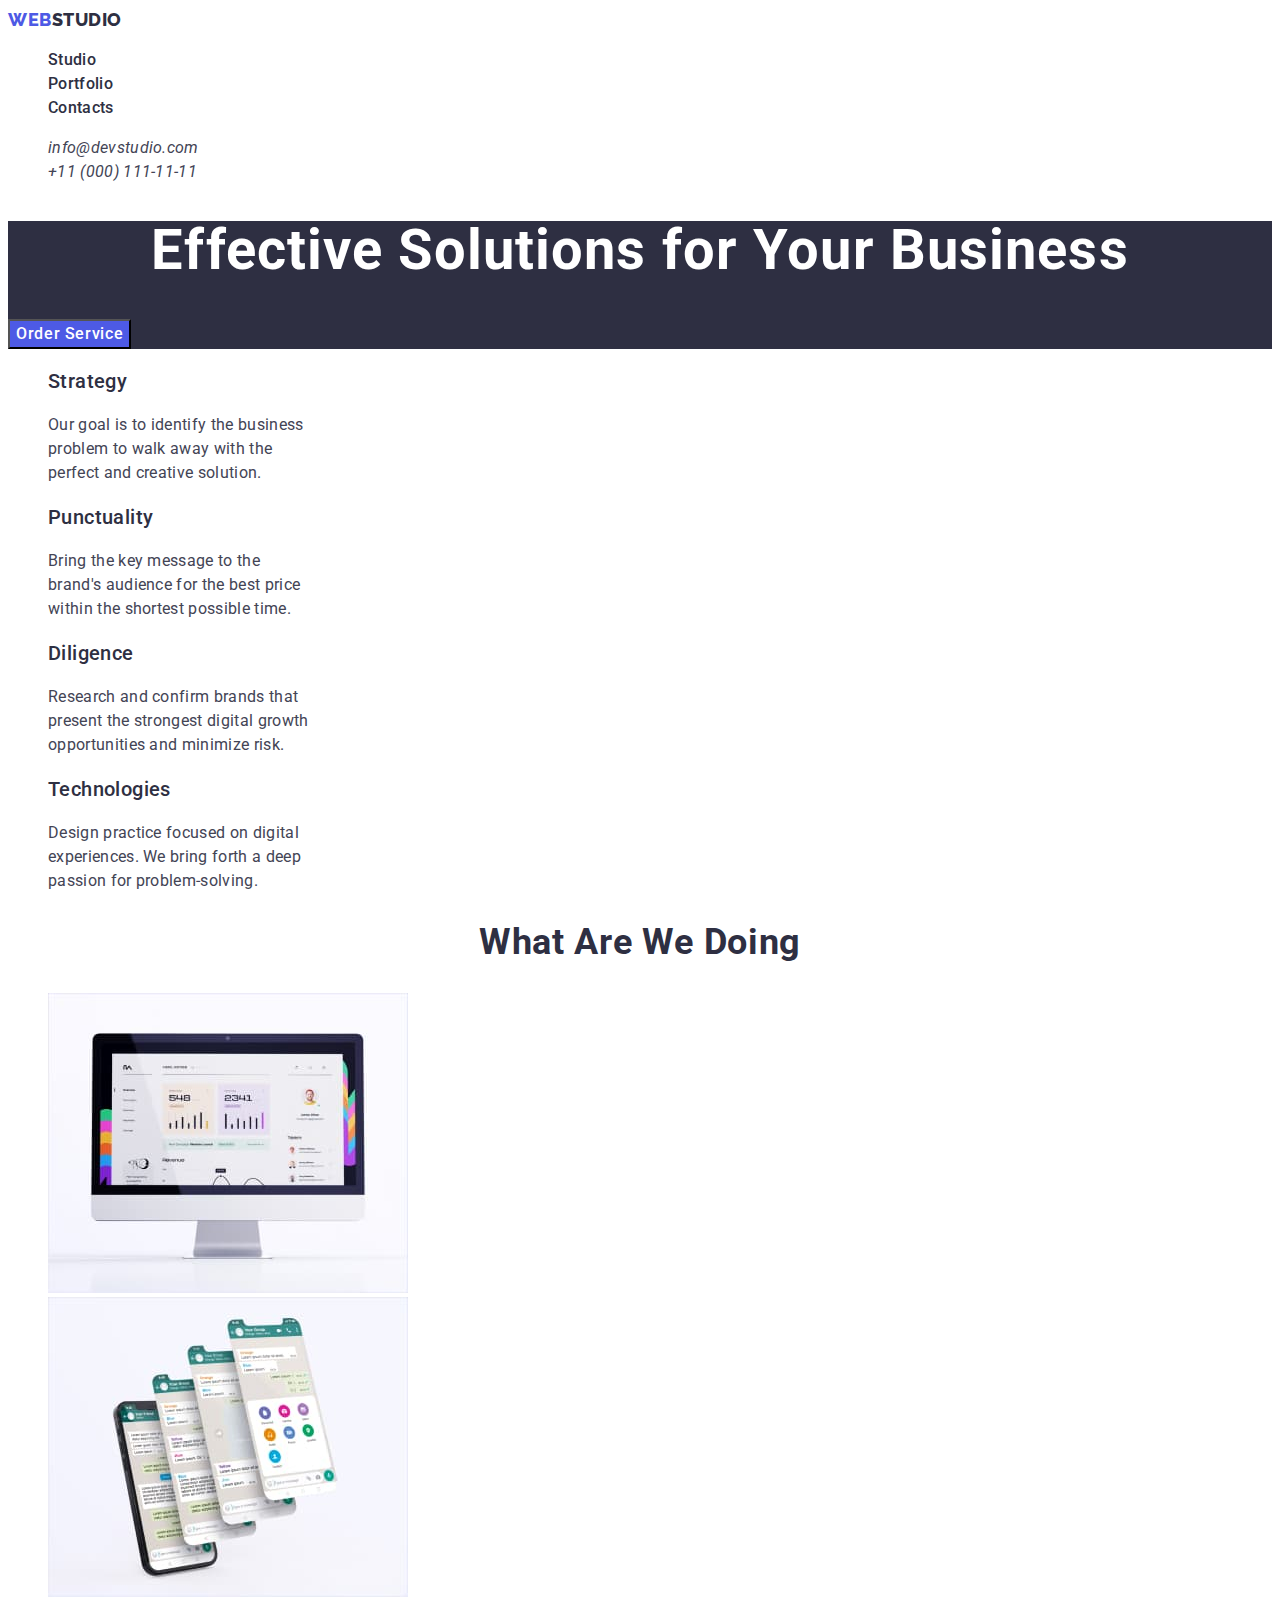
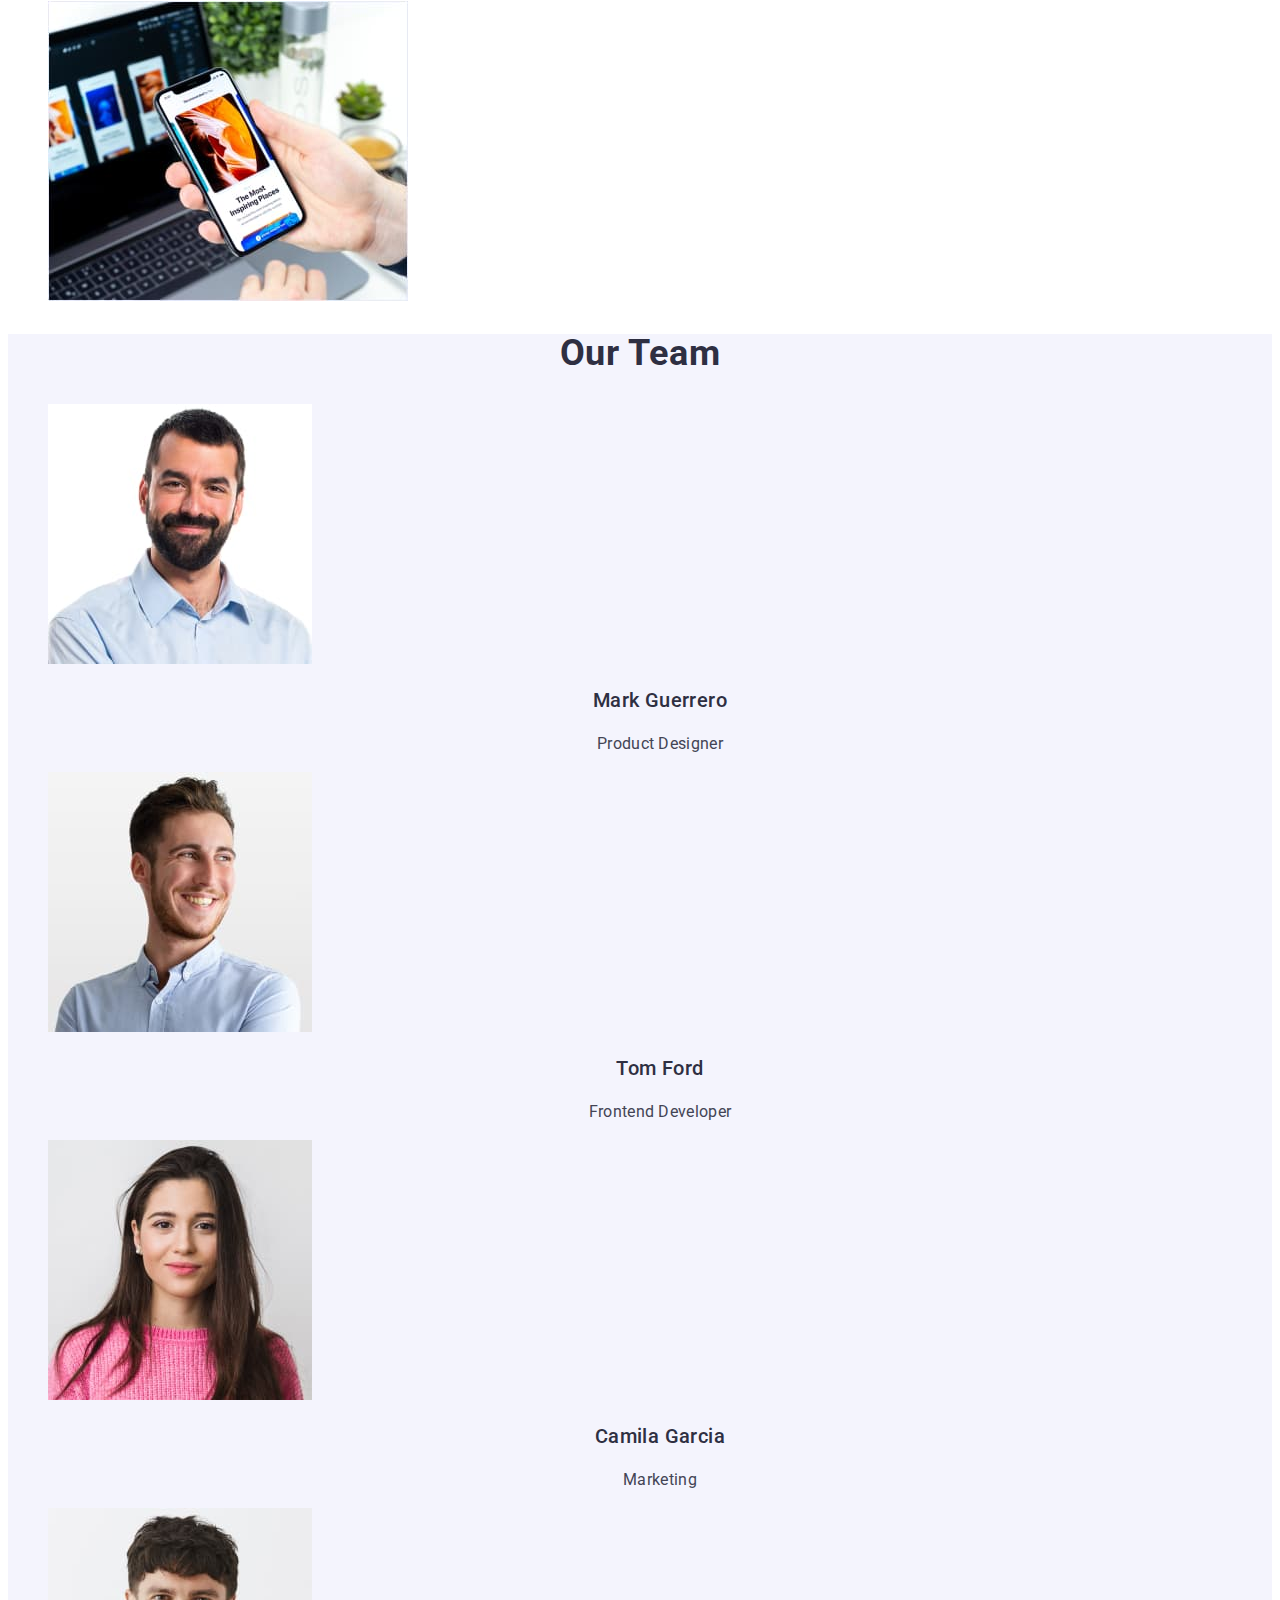
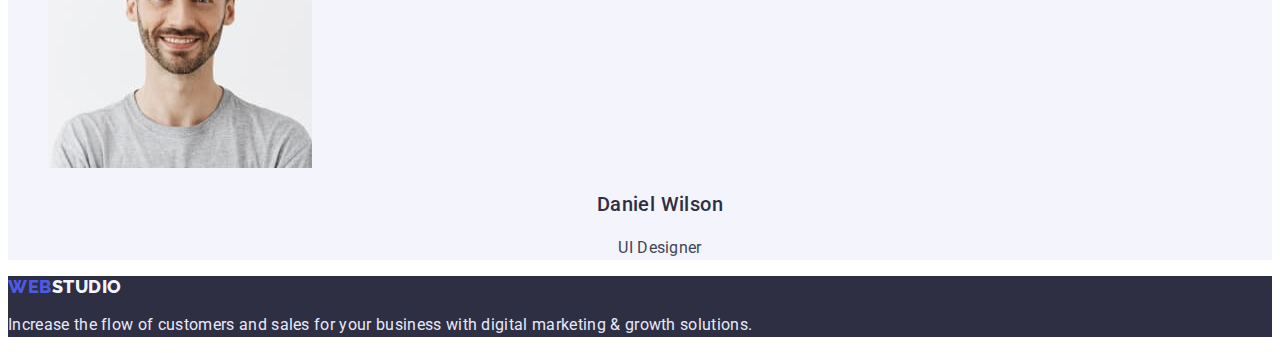
==== index.html @ 86b75c37 "скопіював файли з попереднього репозиторія" ====
<!DOCTYPE html>
<html lang="en">
  <head>
    <meta charset="UTF-8">
    <meta http-equiv="X-UA-Compatible" content="IE=edge">
    <meta name="viewport" content="width=device-width, initial-scale=1.0">
    <title>WebStudio</title>
    <link rel="preconnect" href="https://fonts.googleapis.com">
    <link rel="preconnect" href="https://fonts.gstatic.com" crossorigin>
    <link href="https://fonts.googleapis.com/css2?family=Raleway:wght@800&family=Roboto:wght@400;500;700&display=swap" rel="stylesheet">
    <link rel="stylesheet" href="./css/styles.css">
  </head>

  <body>
    <header class="header">
      <nav class="header-navigation">
        <a href="./index.html" class="header-logo link"><span class="header-span-web">Web</span>Studio</a>
        <ul class="header-list list">
          <li class="header-item"><a href="./index.html" class="header-link link">Studio</a></li>
          <li class="header-item"><a href="./portfolio.html" class="header-link link">Portfolio</a></li>
          <li class="header-item"><a href="" class="header-link link">Contacts</a></li>
        </ul>
      </nav>
      <address class="header-address">
        <ul class="header-list list">
          <li class="header-item"><a href="mailto:info@devstudio.com" class="header-contacts link">info@devstudio.com</a></li>
          <li class="header-item"><a href="tel:+110001111111" class="header-contacts link">+11 (000) 111-11-11</a></li>
        </ul>
      </address>
    </header>

    <main>
      <section class="solutions">
        <h1 class="solution-title">Effective Solutions for Your Business</h1>
        <button type="button" class="solution-btn">Order Service</button>
      </section>

      <section class="features">
        <h2 class="hidden">Our features</h2>
        <ul class="features-lis list">
          <li class="features-item">
            <h3 class="features-item-title">Strategy</h3>
            <p class="features-item-text">
              Our goal is to identify the business<br>
              problem to walk away with the<br>
              perfect and creative solution.
            </p>
          </li>

          <li class="features-item">
            <h3 class="features-item-title">Punctuality</h3>
            <p class="features-item-text">
              Bring the key message to the<br>
              brand's audience for the best price<br>
              within the shortest possible time.
            </p>
          </li>

          <li class="features-item">
            <h3 class="features-item-title">Diligence</h3>
            <p class="features-item-text">
              Research and confirm brands that<br>
              present the strongest digital growth<br>
              opportunities and minimize risk.
            </p>
          </li>

          <li class="features-item">
            <h3 class="features-item-title">Technologies</h3>
            <p class="features-item-text">
              Design practice focused on digital<br>
              experiences. We bring forth a deep<br>
              passion for problem-solving.
            </p>
          </li>
        </ul>
      </section>
      <section class="products">
        <h2 class="products-title">What are we doing</h2>
        <ul class="products-list list">
          <li class="products-item">
            <img
              src="./images/img-1.jpg"
              width="360"
              height="300"
              alt="PC monitor"
            >
          </li>
          <li class="products-item">
            <img
              src="./images/img-2.jpg"
              width="360"
              height="300"
              alt="mobile phone"
            >
          </li>
          <li class="products-item">
            <img
              src="./images/img-3.jpg"
              width="360"
              height="300"
              alt="mobile phone in a hand and laptop behind"
            >
          </li>
        </ul>
      </section>

      <section class="team">
        <h2 class="team-title">Our Team</h2>
        <ul class="team-list list">
          <li class="team-item">
            <img
              src="./images/photo-1.jpg"
              width="264"
              height="260"
              alt="Mark Guerrero's photo"
            >
            <h3 class="team-item-title">Mark Guerrero</h3>
            <p class="team-item-text">Product Designer</p>
          </li>
          <li class="team-item">
            <img
              src="./images/photo-2.jpg"
              width="264"
              height="260"
              alt="Tom Ford's photo"
            >
            <h3 class="team-item-title">Tom Ford</h3>
            <p class="team-item-text">Frontend Developer</p>
          </li>
          <li class="team-item">
            <img
              src="./images/photo-3.jpg"
              width="264"
              height="260"
              alt="Camila Garcia's photo"
            >
            <h3 class="team-item-title">Camila Garcia</h3>
            <p class="team-item-text">Marketing</p>
          </li>
          <li class="team-item">
            <img
              src="./images/photo-4.jpg"
              width="264"
              height="260"
              alt="Daniel Wilson's photo"
            >
            <h3 class="team-item-title">Daniel Wilson</h3>
            <p class="team-item-text">UI Designer</p>
          </li>
        </ul>
      </section>
    </main>

    <footer class="footer">
      <a href="./index.html" class="footer-logo link"><span class="footer-span-web">Web</span>Studio</a>
      <p class="footer-text">
        Increase the flow of customers and sales for your business with digital
        marketing & growth solutions.
      </p>
    </footer>
  </body>
</html>
---- css/styles.css ----
:root {
    --main-color:#434455;
    --light-background-color:#F4F4FD;
    --dark-background-color:#2E2F42;
    --main-title-color:#FFFFFF;
    --second-title-color: #2E2F42;
    --nav-defolt-color: #2E2F42;
    --accent-color:#4D5AE5;
    --logo-font-size: 18px;
    --studio-btn-color: #FFFFFF;
    --studio-btn-background-color: #4D5AE5;
    --studio-btn-active-background-color:#404BBF;
    --studio-btn-text: #FFFFFF;
    --portfolio-btn-color: #4D5AE5;
    --portfolio-btn-background-color: #F4F4FD;
    --portfolio-btn-active-color: #FFFFFF;
    --portfolio-btn-active-background-color: #404BBF;
    --logo-color:#4D5AE5;
    --footer-logo-color:#F4F4FD;
    --footer-text-color: #E7E9FC
  }

body {
    font-family: "Roboto", sans-serif;
    color: var(--main-color);
}

.list {
    list-style: none;
  }
  
  .link {
    text-decoration: none;
  }


.hidden {
    position: absolute;
    width: 1px;
    height: 1px;
    margin: -1px;
    border: 0;
    padding: 0;
    white-space: nowrap;
    clip-path: inset(100%);
    clip: rect(0 0 0 0);
    overflow: hidden;
  }
  

/* -------------------------HEADER--------------------------- */

.header {

}

.header-navigation {
    color: var(--nav-defolt-color);
}

.header-logo {
    color: inherit;
    font-family: 'Raleway', sans-serif;
    font-weight: 800;
    font-size: var(--logo-font-size);
    line-height: 1.33;
    letter-spacing: 0.03em;
    text-transform: uppercase;
}

.header-address{
}

.header-list {
}


.header-item {
}

.header-link {
    font-weight: 500;
    font-size: 16px;
    line-height: 1.5;
    letter-spacing: 0.02em;
    color: inherit;
}

.header-link:hover,
.header-link:focus {
  color: var(--accent-color);
}

.header-contacts {
    font-size: 16px;
    line-height: 1.5;
    letter-spacing: 0.02em;
    color: inherit;
}

.header-contacts:hover,
.header-contacts:focus {
    color: var(--accent-color);
}

.header-span-web {
    color: var(--logo-color);
}

/* -------------------------SOLUTIONS-------------------------- */

.solutions {
    background: var(--dark-background-color);
}

.solution-title {
    font-size: 56px;
    line-height: 1.07;
    text-align: center;
    letter-spacing: 0.02em;
    color: var(--main-title-color);
}

.solution-btn {
    font-family: inherit;
    font-weight: 500;
    font-size: 16px;
    line-height: 1.5;
    letter-spacing: 0.04em;
    color: var(--studio-btn-color);
    background-color: var(--studio-btn-background-color);
    cursor: pointer;
}

.solution-btn:hover,
.solution-btn:focus {
 background-color: var(--studio-btn-active-background-color);
}


/* -------------------------FEATURES-------------------------- */


.features {
}

.features-list {
}

.features-item {
}

.features-item-title {
    font-weight: 500;
    font-size: 20px;
    line-height: 1.2;
    letter-spacing: 0.02em;
    color: var(--second-title-color);
}

.features-item-text {
    font-size: 16px;
    line-height: 1.5;
    letter-spacing: 0.02em;
}

/* -------------------------PRODUCTS-------------------------- */

.products {
}

.products-title {
    font-size: 36px;
    line-height: 1.11;
    text-align: center;
    letter-spacing: 0.02em;
    text-transform: capitalize;
    color: var(--second-title-color);
}

.products-list {
}

.products-item {
}

/* -------------------------TEAM-------------------------- */

.team {
    background-color: var(--light-background-color);
}

.team-title {
    font-size: 36px;
    line-height: 1.11;
    text-align: center;
    letter-spacing: 0.02em;
    text-transform: capitalize;
    color: var(--second-title-color);
}

.team-list {
}
.team-item {
}

.team-item-title {
    font-weight: 500;
    font-size: 20px;
    line-height: 1.2;
    text-align: center;
    letter-spacing: 0.02em;
    color: var(--second-title-color);
}

.team-item-text {
    font-size: 16px;
    line-height: 24px;
    text-align: center;
    letter-spacing: 0.02em;
}

/* -------------------------PORTFOLIO-------------------------- */

.portfolio {
}

.portfolio-list-btn {
}

.portfolio-item-btn {
}

.portfolio-btn {
    font-family: inherit;
    font-weight: 500;
    font-size: 16px;
    line-height: 1.5;
    text-align: center;
    letter-spacing: 0.04em;
    color: var(--portfolio-btn-color);
    background-color: var(--portfolio-btn-background-color);
    cursor: pointer;
}

.portfolio-btn:hover,
.portfolio-btn:focus {
    color: var(--portfolio-btn-active-color);
    background-color: var(--portfolio-btn-active-background-color);
}

.portfolio-list-img {
}

.portfolio-item-img {
}

.portfolio-item-img-title {
    font-weight: 500;
    font-size: 20px;
    line-height: 1.2;
    letter-spacing: 0.02em;
    color: var(--second-title-color);
}

.portfolio-item-img-tex {
    font-size: 16px;
    line-height: 1.5;
    letter-spacing: 0.02em;
}

/* -------------------------FOOTER-------------------------- */

.footer {
    background-color: var(--dark-background-color);
}

.footer-logo {
    font-family: 'Raleway', sans-serif;
    font-weight: 800;
    font-size: var(--logo-font-size);
    line-height: 1.17;
    letter-spacing: 0.03em;
    text-transform: uppercase;
    color: var(--footer-logo-color);
}

.footer-span-web {
    color: var(--logo-color); 
}

.footer-text {
    font-size: 16px;
    line-height: 1.5;
    letter-spacing: 0.02em;
    color: var(--footer-text-color);
}
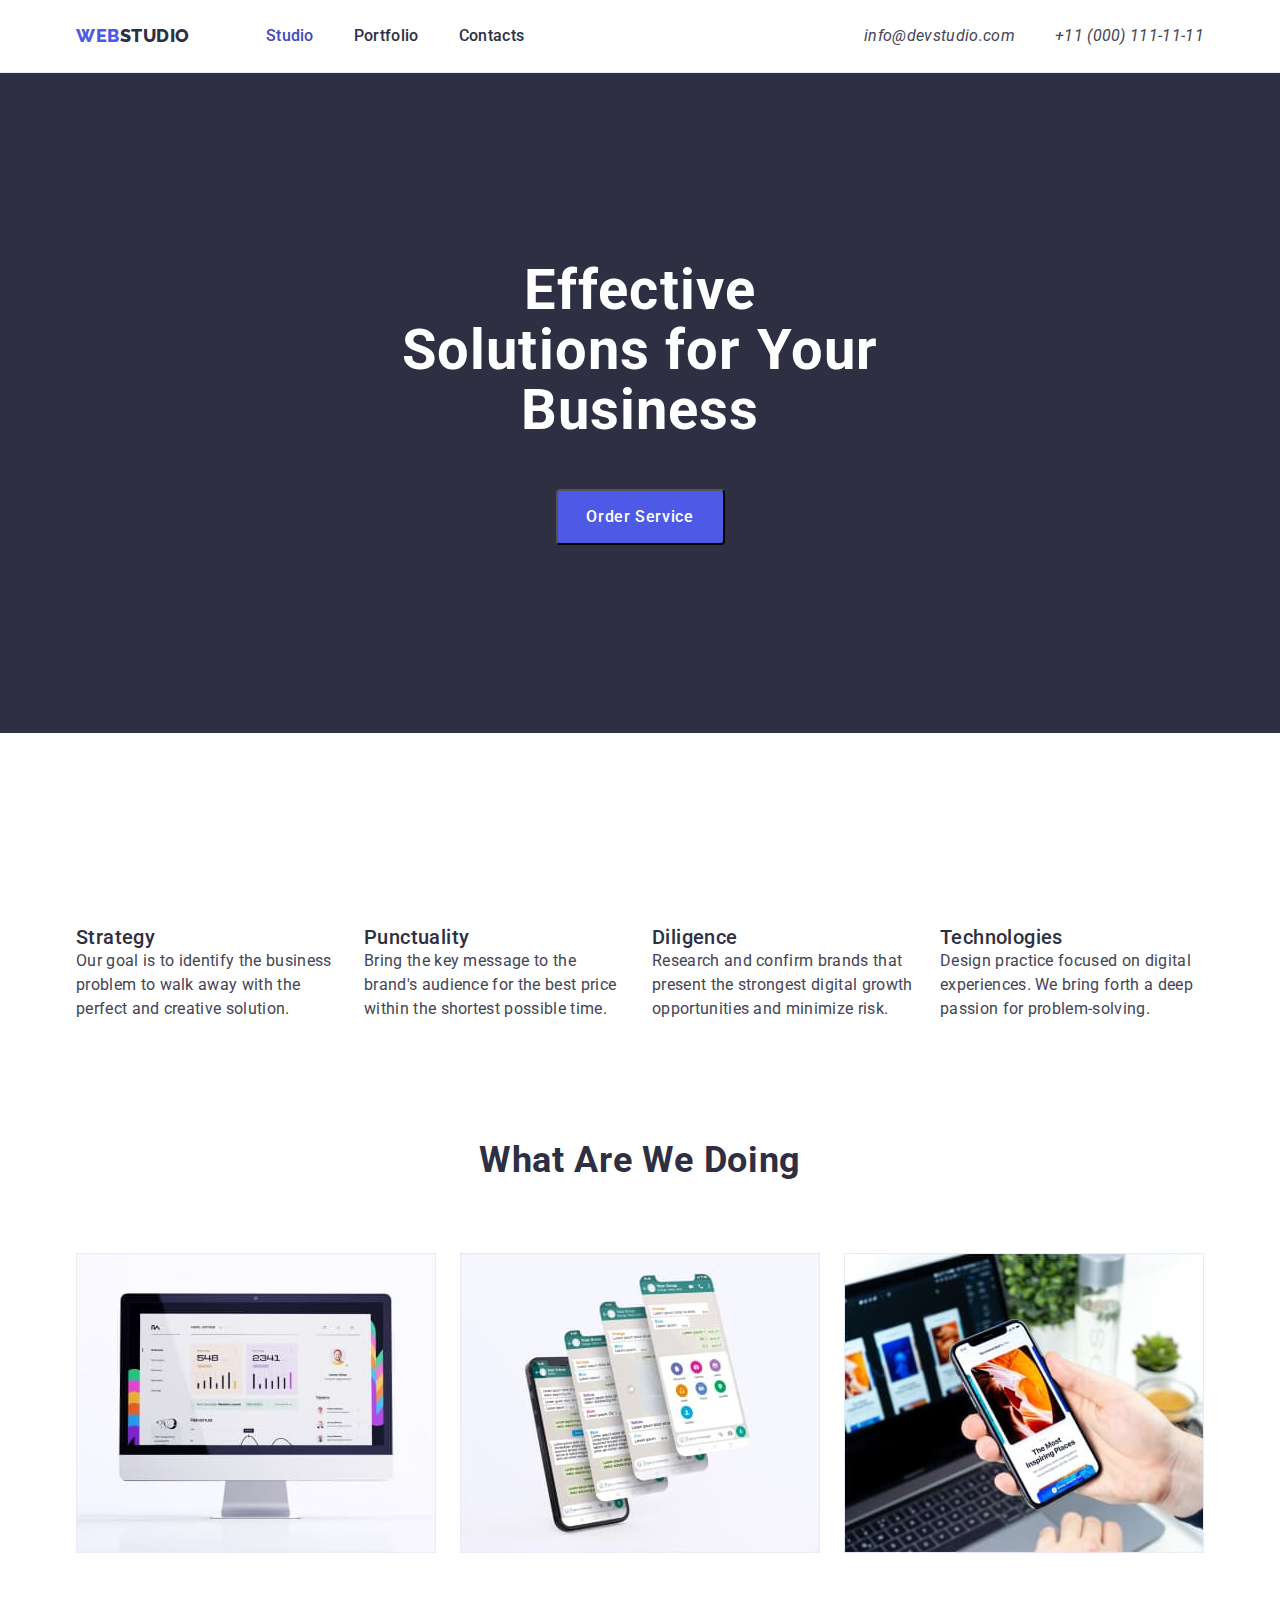
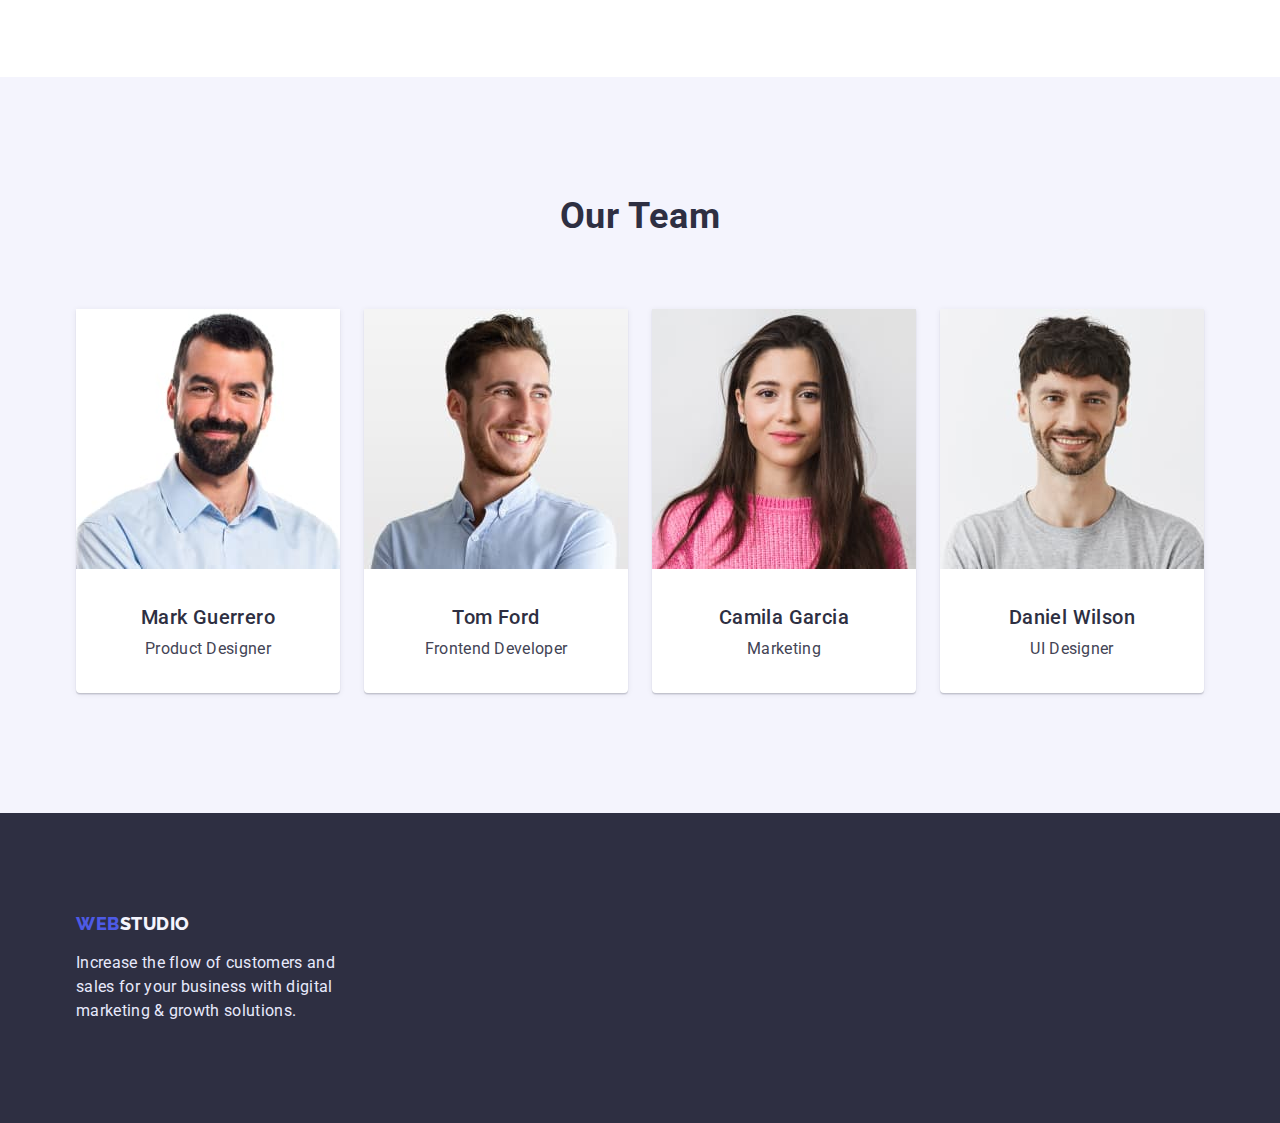
==== commit c8d0938a: "додав контейнери та виконав стилізацію за параметрами розмірів та розташування" ====
--- a/index.html
+++ b/index.html
@@ -1,163 +1,203 @@
 <!DOCTYPE html>
 <html lang="en">
   <head>
-    <meta charset="UTF-8">
-    <meta http-equiv="X-UA-Compatible" content="IE=edge">
-    <meta name="viewport" content="width=device-width, initial-scale=1.0">
+    <meta charset="UTF-8" />
+    <meta http-equiv="X-UA-Compatible" content="IE=edge" />
+    <meta name="viewport" content="width=device-width, initial-scale=1.0" />
     <title>WebStudio</title>
-    <link rel="preconnect" href="https://fonts.googleapis.com">
-    <link rel="preconnect" href="https://fonts.gstatic.com" crossorigin>
-    <link href="https://fonts.googleapis.com/css2?family=Raleway:wght@800&family=Roboto:wght@400;500;700&display=swap" rel="stylesheet">
-    <link rel="stylesheet" href="./css/styles.css">
+    <link rel="preconnect" href="https://fonts.googleapis.com" />
+    <link rel="preconnect" href="https://fonts.gstatic.com" crossorigin />
+    <link
+      href="https://fonts.googleapis.com/css2?family=Raleway:wght@800&family=Roboto:wght@400;500;700&display=swap"
+      rel="stylesheet"
+    />
+    <link
+      rel="stylesheet"
+      href="https://cdnjs.cloudflare.com/ajax/libs/modern-normalize/1.1.0/modern-normalize.css"
+      integrity="sha512-Y0MM+V6ymRKN2zStTqzQ227DWhhp4Mzdo6gnlRnuaNCbc+YN/ZH0sBCLTM4M0oSy9c9VKiCvd4Jk44aCLrNS5Q=="
+      crossorigin="anonymous"
+      referrerpolicy="no-referrer"
+    />
+    <link rel="stylesheet" href="./css/styles.css" />
   </head>
 
   <body>
     <header class="header">
-      <nav class="header-navigation">
-        <a href="./index.html" class="header-logo link"><span class="header-span-web">Web</span>Studio</a>
-        <ul class="header-list list">
-          <li class="header-item"><a href="./index.html" class="header-link link">Studio</a></li>
-          <li class="header-item"><a href="./portfolio.html" class="header-link link">Portfolio</a></li>
-          <li class="header-item"><a href="" class="header-link link">Contacts</a></li>
-        </ul>
-      </nav>
-      <address class="header-address">
-        <ul class="header-list list">
-          <li class="header-item"><a href="mailto:info@devstudio.com" class="header-contacts link">info@devstudio.com</a></li>
-          <li class="header-item"><a href="tel:+110001111111" class="header-contacts link">+11 (000) 111-11-11</a></li>
-        </ul>
-      </address>
+      <div class="container header-container">
+        <nav class="header-navigation">
+          <a href="./index.html" class="header-logo link"
+            ><span class="header-span-web">Web</span>Studio</a
+          >
+          <ul class="header-list list">
+            <li class="header-item active">
+              <a href="./index.html" class="header-link link">Studio</a>
+            </li>
+            <li class="header-item">
+              <a href="./portfolio.html" class="header-link link">Portfolio</a>
+            </li>
+            <li class="header-item">
+              <a href="" class="header-link link">Contacts</a>
+            </li>
+          </ul>
+        </nav>
+        <address class="header-address">
+          <ul class="header-list list">
+            <li class="header-item">
+              <a href="mailto:info@devstudio.com" class="header-contacts link"
+                >info@devstudio.com</a
+              >
+            </li>
+            <li class="header-item">
+              <a href="tel:+110001111111" class="header-contacts link"
+                >+11 (000) 111-11-11</a
+              >
+            </li>
+          </ul>
+        </address>
+      </div>
     </header>
 
     <main>
       <section class="solutions">
-        <h1 class="solution-title">Effective Solutions for Your Business</h1>
-        <button type="button" class="solution-btn">Order Service</button>
+        <div class="container solutions-container">
+          <h1 class="solution-title">Effective Solutions for Your Business</h1>
+          <button type="button" class="solution-btn">Order Service</button>
+        </div>
       </section>
 
       <section class="features">
-        <h2 class="hidden">Our features</h2>
-        <ul class="features-lis list">
-          <li class="features-item">
-            <h3 class="features-item-title">Strategy</h3>
-            <p class="features-item-text">
-              Our goal is to identify the business<br>
-              problem to walk away with the<br>
-              perfect and creative solution.
-            </p>
-          </li>
-
-          <li class="features-item">
-            <h3 class="features-item-title">Punctuality</h3>
-            <p class="features-item-text">
-              Bring the key message to the<br>
-              brand's audience for the best price<br>
-              within the shortest possible time.
-            </p>
-          </li>
-
-          <li class="features-item">
-            <h3 class="features-item-title">Diligence</h3>
-            <p class="features-item-text">
-              Research and confirm brands that<br>
-              present the strongest digital growth<br>
-              opportunities and minimize risk.
-            </p>
-          </li>
-
-          <li class="features-item">
-            <h3 class="features-item-title">Technologies</h3>
-            <p class="features-item-text">
-              Design practice focused on digital<br>
-              experiences. We bring forth a deep<br>
-              passion for problem-solving.
-            </p>
-          </li>
-        </ul>
+        <div class="container">
+          <h2 class="hidden">Our features</h2>
+          <ul class="features-list list">
+            <li class="features-item">
+              <h3 class="features-item-title">Strategy</h3>
+              <p class="features-item-text">
+                Our goal is to identify the business<br />
+                problem to walk away with the<br />
+                perfect and creative solution.
+              </p>
+            </li>
+
+            <li class="features-item">
+              <h3 class="features-item-title">Punctuality</h3>
+              <p class="features-item-text">
+                Bring the key message to the<br />
+                brand's audience for the best price<br />
+                within the shortest possible time.
+              </p>
+            </li>
+
+            <li class="features-item">
+              <h3 class="features-item-title">Diligence</h3>
+              <p class="features-item-text">
+                Research and confirm brands that<br />
+                present the strongest digital growth<br />
+                opportunities and minimize risk.
+              </p>
+            </li>
+
+            <li class="features-item">
+              <h3 class="features-item-title">Technologies</h3>
+              <p class="features-item-text">
+                Design practice focused on digital<br />
+                experiences. We bring forth a deep<br />
+                passion for problem-solving.
+              </p>
+            </li>
+          </ul>
+        </div>
       </section>
       <section class="products">
-        <h2 class="products-title">What are we doing</h2>
-        <ul class="products-list list">
-          <li class="products-item">
-            <img
-              src="./images/img-1.jpg"
-              width="360"
-              height="300"
-              alt="PC monitor"
-            >
-          </li>
-          <li class="products-item">
-            <img
-              src="./images/img-2.jpg"
-              width="360"
-              height="300"
-              alt="mobile phone"
-            >
-          </li>
-          <li class="products-item">
-            <img
-              src="./images/img-3.jpg"
-              width="360"
-              height="300"
-              alt="mobile phone in a hand and laptop behind"
-            >
-          </li>
-        </ul>
+        <div class="container">
+          <h2 class="products-title">What are we doing</h2>
+          <ul class="products-list list">
+            <li class="products-item">
+              <img
+                src="./images/img-1.jpg"
+                width="360"
+                height="300"
+                alt="PC monitor"
+              />
+            </li>
+            <li class="products-item">
+              <img
+                src="./images/img-2.jpg"
+                width="360"
+                height="300"
+                alt="mobile phone"
+              />
+            </li>
+            <li class="products-item">
+              <img
+                src="./images/img-3.jpg"
+                width="360"
+                height="300"
+                alt="mobile phone in a hand and laptop behind"
+              />
+            </li>
+          </ul>
+        </div>
       </section>
 
       <section class="team">
-        <h2 class="team-title">Our Team</h2>
-        <ul class="team-list list">
-          <li class="team-item">
-            <img
-              src="./images/photo-1.jpg"
-              width="264"
-              height="260"
-              alt="Mark Guerrero's photo"
-            >
-            <h3 class="team-item-title">Mark Guerrero</h3>
-            <p class="team-item-text">Product Designer</p>
-          </li>
-          <li class="team-item">
-            <img
-              src="./images/photo-2.jpg"
-              width="264"
-              height="260"
-              alt="Tom Ford's photo"
-            >
-            <h3 class="team-item-title">Tom Ford</h3>
-            <p class="team-item-text">Frontend Developer</p>
-          </li>
-          <li class="team-item">
-            <img
-              src="./images/photo-3.jpg"
-              width="264"
-              height="260"
-              alt="Camila Garcia's photo"
-            >
-            <h3 class="team-item-title">Camila Garcia</h3>
-            <p class="team-item-text">Marketing</p>
-          </li>
-          <li class="team-item">
-            <img
-              src="./images/photo-4.jpg"
-              width="264"
-              height="260"
-              alt="Daniel Wilson's photo"
-            >
-            <h3 class="team-item-title">Daniel Wilson</h3>
-            <p class="team-item-text">UI Designer</p>
-          </li>
-        </ul>
+        <div class="container">
+          <h2 class="team-title">Our Team</h2>
+          <ul class="team-list list">
+            <li class="team-item">
+              <img
+                src="./images/photo-1.jpg"
+                width="264"
+                height="260"
+                alt="Mark Guerrero's photo"
+              />
+              <h3 class="team-item-title">Mark Guerrero</h3>
+              <p class="team-item-text">Product Designer</p>
+            </li>
+            <li class="team-item">
+              <img
+                src="./images/photo-2.jpg"
+                width="264"
+                height="260"
+                alt="Tom Ford's photo"
+              />
+              <h3 class="team-item-title">Tom Ford</h3>
+              <p class="team-item-text">Frontend Developer</p>
+            </li>
+            <li class="team-item">
+              <img
+                src="./images/photo-3.jpg"
+                width="264"
+                height="260"
+                alt="Camila Garcia's photo"
+              />
+              <h3 class="team-item-title">Camila Garcia</h3>
+              <p class="team-item-text">Marketing</p>
+            </li>
+            <li class="team-item">
+              <img
+                src="./images/photo-4.jpg"
+                width="264"
+                height="260"
+                alt="Daniel Wilson's photo"
+              />
+              <h3 class="team-item-title">Daniel Wilson</h3>
+              <p class="team-item-text">UI Designer</p>
+            </li>
+          </ul>
+        </div>
       </section>
     </main>
 
     <footer class="footer">
-      <a href="./index.html" class="footer-logo link"><span class="footer-span-web">Web</span>Studio</a>
-      <p class="footer-text">
-        Increase the flow of customers and sales for your business with digital
-        marketing & growth solutions.
-      </p>
+      <div class="container">
+        <a href="./index.html" class="footer-logo link"
+          ><span class="footer-span-web">Web</span>Studio</a
+        >
+        <p class="footer-text">
+          Increase the flow of customers and sales for your business with
+          digital marketing & growth solutions.
+        </p>
+      </div>
     </footer>
   </body>
 </html>
--- a/css/styles.css
+++ b/css/styles.css
@@ -1,89 +1,132 @@
 :root {
-    --main-color:#434455;
-    --light-background-color:#F4F4FD;
-    --dark-background-color:#2E2F42;
-    --main-title-color:#FFFFFF;
-    --second-title-color: #2E2F42;
-    --nav-defolt-color: #2E2F42;
-    --accent-color:#4D5AE5;
-    --logo-font-size: 18px;
-    --studio-btn-color: #FFFFFF;
-    --studio-btn-background-color: #4D5AE5;
-    --studio-btn-active-background-color:#404BBF;
-    --studio-btn-text: #FFFFFF;
-    --portfolio-btn-color: #4D5AE5;
-    --portfolio-btn-background-color: #F4F4FD;
-    --portfolio-btn-active-color: #FFFFFF;
-    --portfolio-btn-active-background-color: #404BBF;
-    --logo-color:#4D5AE5;
-    --footer-logo-color:#F4F4FD;
-    --footer-text-color: #E7E9FC
-  }
+  --main-color: #434455;
+  --page-active-color: #404bbf;
+  --light-background-color: #f4f4fd;
+  --dark-background-color: #2e2f42;
+  --main-title-color: #ffffff;
+  --second-title-color: #2e2f42;
+  --header-border-bottom-color: #e7e9fc;
+  --nav-defolt-color: #2e2f42;
+  --accent-color: #4d5ae5;
+  --logo-font-size: 18px;
+  --studio-btn-color: #ffffff;
+  --studio-btn-background-color: #4d5ae5;
+  --studio-btn-active-background-color: #404bbf;
+  --studio-btn-text: #ffffff;
+  --portfolio-btn-color: #4d5ae5;
+  --portfolio-btn-background-color: #f4f4fd;
+  --portfolio-btn-active-color: #ffffff;
+  --portfolio-btn-active-background-color: #404bbf;
+  --logo-color: #4d5ae5;
+  --team-item-background: #ffffff;
+  --portfolio-item-img-border-color: #e7e9fc;
+  --portfolio-item-img-background: #ffffff;
+  --footer-logo-color: #f4f4fd;
+  --footer-text-color: #e7e9fc;
+}
 
 body {
-    font-family: "Roboto", sans-serif;
-    color: var(--main-color);
+  font-family: "Roboto", sans-serif;
+  color: var(--main-color);
+}
+
+h1,
+h2,
+h3,
+h4,
+h5,
+h6,
+p {
+  margin: 0;
+}
+
+ul {
+  margin: 0;
+  padding-left: 0;
+}
+
+.container {
+  width: 1158px;
+  padding-left: 15px;
+  padding-right: 15px;
+  margin-left: auto;
+  margin-right: auto;
 }
 
 .list {
-    list-style: none;
-  }
-  
-  .link {
-    text-decoration: none;
-  }
-
+  list-style: none;
+}
+
+.link {
+  text-decoration: none;
+}
 
 .hidden {
-    position: absolute;
-    width: 1px;
-    height: 1px;
-    margin: -1px;
-    border: 0;
-    padding: 0;
-    white-space: nowrap;
-    clip-path: inset(100%);
-    clip: rect(0 0 0 0);
-    overflow: hidden;
-  }
-  
+  position: absolute;
+  width: 1px;
+  height: 1px;
+  margin: -1px;
+  border: 0;
+  padding: 0;
+  white-space: nowrap;
+  clip-path: inset(100%);
+  clip: rect(0 0 0 0);
+  overflow: hidden;
+}
 
 /* -------------------------HEADER--------------------------- */
 
 .header {
-
+  padding-top: 24px;
+  padding-bottom: 24px;
+  border-bottom: 1px solid var(--header-border-bottom-color);
+}
+
+.header-container {
+  display: flex;
+  align-items: center;
 }
 
 .header-navigation {
-    color: var(--nav-defolt-color);
+  display: flex;
+  margin-right: auto;
+  color: var(--nav-defolt-color);
 }
 
 .header-logo {
-    color: inherit;
-    font-family: 'Raleway', sans-serif;
-    font-weight: 800;
-    font-size: var(--logo-font-size);
-    line-height: 1.33;
-    letter-spacing: 0.03em;
-    text-transform: uppercase;
-}
-
-.header-address{
+  color: inherit;
+  font-family: "Raleway", sans-serif;
+  font-weight: 800;
+  font-size: var(--logo-font-size);
+  line-height: 1.33;
+  letter-spacing: 0.03em;
+  text-transform: uppercase;
+  margin-right: 76px;
+}
+
+.header-address {
+  display: flex;
+  gap: 40px;
 }
 
 .header-list {
-}
-
+  display: flex;
+  gap: 40px;
+}
+
+.active {
+  color: var(--page-active-color);
+}
 
 .header-item {
 }
 
 .header-link {
-    font-weight: 500;
-    font-size: 16px;
-    line-height: 1.5;
-    letter-spacing: 0.02em;
-    color: inherit;
+  font-weight: 500;
+  font-size: 16px;
+  line-height: 1.5;
+  letter-spacing: 0.02em;
+  color: inherit;
 }
 
 .header-link:hover,
@@ -92,206 +135,272 @@
 }
 
 .header-contacts {
-    font-size: 16px;
-    line-height: 1.5;
-    letter-spacing: 0.02em;
-    color: inherit;
+  font-size: 16px;
+  line-height: 1.5;
+  letter-spacing: 0.02em;
+  color: inherit;
 }
 
 .header-contacts:hover,
 .header-contacts:focus {
-    color: var(--accent-color);
+  color: var(--accent-color);
 }
 
 .header-span-web {
-    color: var(--logo-color);
+  color: var(--logo-color);
 }
 
 /* -------------------------SOLUTIONS-------------------------- */
 
 .solutions {
-    background: var(--dark-background-color);
+  padding-top: 188px;
+  padding-bottom: 188px;
+  background: var(--dark-background-color);
+}
+
+.solutions-container {
 }
 
 .solution-title {
-    font-size: 56px;
-    line-height: 1.07;
-    text-align: center;
-    letter-spacing: 0.02em;
-    color: var(--main-title-color);
+  font-size: 56px;
+  line-height: 1.07;
+  letter-spacing: 0.02em;
+  color: var(--main-title-color);
+  display: block;
+  margin-left: auto;
+  margin-right: auto;
+  text-align: center;
+  min-height: 120px;
+  max-width: 494px;
+  margin-bottom: 48px;
 }
 
 .solution-btn {
-    font-family: inherit;
-    font-weight: 500;
-    font-size: 16px;
-    line-height: 1.5;
-    letter-spacing: 0.04em;
-    color: var(--studio-btn-color);
-    background-color: var(--studio-btn-background-color);
-    cursor: pointer;
+  font-family: inherit;
+  font-weight: 500;
+  font-size: 16px;
+  line-height: 1.5;
+  letter-spacing: 0.04em;
+  color: var(--studio-btn-color);
+  background-color: var(--studio-btn-background-color);
+  cursor: pointer;
+  width: 169px;
+  height: 56px;
+  border-radius: 4px;
+  display: block;
+  margin-left: auto;
+  margin-right: auto;
 }
 
 .solution-btn:hover,
 .solution-btn:focus {
- background-color: var(--studio-btn-active-background-color);
-}
-
+  background-color: var(--studio-btn-active-background-color);
+}
 
 /* -------------------------FEATURES-------------------------- */
 
-
 .features {
+  padding-top: 192px;
+  padding-bottom: 120px;
 }
 
 .features-list {
+  display: flex;
+  gap: 24px;
 }
 
 .features-item {
+  width: calc((100% - 72px) / 4);
 }
 
 .features-item-title {
-    font-weight: 500;
-    font-size: 20px;
-    line-height: 1.2;
-    letter-spacing: 0.02em;
-    color: var(--second-title-color);
+  font-weight: 500;
+  font-size: 20px;
+  line-height: 1.2;
+  letter-spacing: 0.02em;
+  color: var(--second-title-color);
 }
 
 .features-item-text {
-    font-size: 16px;
-    line-height: 1.5;
-    letter-spacing: 0.02em;
+  font-size: 16px;
+  line-height: 1.5;
+  letter-spacing: 0.02em;
 }
 
 /* -------------------------PRODUCTS-------------------------- */
 
 .products {
+  padding-top: 0px;
+  padding-bottom: 120px;
 }
 
 .products-title {
-    font-size: 36px;
-    line-height: 1.11;
-    text-align: center;
-    letter-spacing: 0.02em;
-    text-transform: capitalize;
-    color: var(--second-title-color);
+  font-size: 36px;
+  line-height: 1.11;
+  text-align: center;
+  letter-spacing: 0.02em;
+  text-transform: capitalize;
+  margin-bottom: 72px;
+  color: var(--second-title-color);
 }
 
 .products-list {
+  display: flex;
+  gap: 24px;
 }
 
 .products-item {
+  width: calc((100% - 48px) / 3);
 }
 
 /* -------------------------TEAM-------------------------- */
 
 .team {
-    background-color: var(--light-background-color);
+  padding-top: 120px;
+  padding-bottom: 120px;
+  background-color: var(--light-background-color);
 }
 
 .team-title {
-    font-size: 36px;
-    line-height: 1.11;
-    text-align: center;
-    letter-spacing: 0.02em;
-    text-transform: capitalize;
-    color: var(--second-title-color);
+  font-size: 36px;
+  line-height: 1.11;
+  text-align: center;
+  letter-spacing: 0.02em;
+  text-transform: capitalize;
+  margin-bottom: 72px;
+  color: var(--second-title-color);
 }
 
 .team-list {
+  display: flex;
+  gap: 24px;
 }
 .team-item {
+  width: calc((100% - 72px) / 4);
+  box-shadow: 0px 1px 6px rgba(46, 47, 66, 0.08),
+    0px 1px 1px rgba(46, 47, 66, 0.16), 0px 2px 1px rgba(46, 47, 66, 0.08);
+  border-radius: 0px 0px 4px 4px;
+  background: var(--team-item-background);
 }
 
 .team-item-title {
-    font-weight: 500;
-    font-size: 20px;
-    line-height: 1.2;
-    text-align: center;
-    letter-spacing: 0.02em;
-    color: var(--second-title-color);
+  font-weight: 500;
+  font-size: 20px;
+  line-height: 1.2;
+  text-align: center;
+  letter-spacing: 0.02em;
+  margin-top: 32px;
+  margin-bottom: 8px;
+  color: var(--second-title-color);
 }
 
 .team-item-text {
-    font-size: 16px;
-    line-height: 24px;
-    text-align: center;
-    letter-spacing: 0.02em;
+  font-size: 16px;
+  line-height: 24px;
+  text-align: center;
+  letter-spacing: 0.02em;
+  padding-bottom: 32px;
 }
 
 /* -------------------------PORTFOLIO-------------------------- */
 
 .portfolio {
+  padding-top: 96px;
+  padding-bottom: 120px;
 }
 
 .portfolio-list-btn {
+  display: flex;
+  gap: 24px;
+  margin-bottom: 72px;
+  justify-content: center;
 }
 
 .portfolio-item-btn {
 }
 
 .portfolio-btn {
-    font-family: inherit;
-    font-weight: 500;
-    font-size: 16px;
-    line-height: 1.5;
-    text-align: center;
-    letter-spacing: 0.04em;
-    color: var(--portfolio-btn-color);
-    background-color: var(--portfolio-btn-background-color);
-    cursor: pointer;
+  font-family: inherit;
+  font-weight: 500;
+  font-size: 16px;
+  line-height: 1.5;
+  text-align: center;
+  letter-spacing: 0.04em;
+  color: var(--portfolio-btn-color);
+  background-color: var(--portfolio-btn-background-color);
+  cursor: pointer;
 }
 
 .portfolio-btn:hover,
 .portfolio-btn:focus {
-    color: var(--portfolio-btn-active-color);
-    background-color: var(--portfolio-btn-active-background-color);
+  color: var(--portfolio-btn-active-color);
+  background-color: var(--portfolio-btn-active-background-color);
 }
 
 .portfolio-list-img {
+  display: flex;
+  column-gap: 24px;
+  row-gap: 48px;
+  flex-wrap: wrap;
 }
 
 .portfolio-item-img {
+  width: calc((100% - 48px) / 3);
+  padding-bottom: 32px;
+  display: block;
+  background: var(--portfolio-item-img-background);
+  border-left: 1px solid var(--portfolio-item-img-border-color);
+  border-right: 1px solid var(--portfolio-item-img-border-color);
+  border-bottom: 1px solid var(--portfolio-item-img-border-color);
 }
 
 .portfolio-item-img-title {
-    font-weight: 500;
-    font-size: 20px;
-    line-height: 1.2;
-    letter-spacing: 0.02em;
-    color: var(--second-title-color);
+  font-weight: 500;
+  font-size: 20px;
+  line-height: 1.2;
+  letter-spacing: 0.02em;
+  margin-top: 32px;
+  margin-bottom: 8px;
+  padding-right: 16px;
+  padding-left: 16px;
+  color: var(--second-title-color);
 }
 
 .portfolio-item-img-tex {
-    font-size: 16px;
-    line-height: 1.5;
-    letter-spacing: 0.02em;
+  font-size: 16px;
+  line-height: 1.5;
+  letter-spacing: 0.02em;
+  padding-right: 16px;
+  padding-left: 16px;
 }
 
 /* -------------------------FOOTER-------------------------- */
 
 .footer {
-    background-color: var(--dark-background-color);
+  padding-top: 100px;
+  padding-bottom: 100px;
+  background-color: var(--dark-background-color);
 }
 
 .footer-logo {
-    font-family: 'Raleway', sans-serif;
-    font-weight: 800;
-    font-size: var(--logo-font-size);
-    line-height: 1.17;
-    letter-spacing: 0.03em;
-    text-transform: uppercase;
-    color: var(--footer-logo-color);
+  font-family: "Raleway", sans-serif;
+  font-weight: 800;
+  font-size: var(--logo-font-size);
+  line-height: 1.17;
+  letter-spacing: 0.03em;
+  text-transform: uppercase;
+  color: var(--footer-logo-color);
 }
 
 .footer-span-web {
-    color: var(--logo-color); 
+  color: var(--logo-color);
 }
 
 .footer-text {
-    font-size: 16px;
-    line-height: 1.5;
-    letter-spacing: 0.02em;
-    color: var(--footer-text-color);
-}
+  font-size: 16px;
+  line-height: 1.5;
+  letter-spacing: 0.02em;
+  width: 264px;
+  margin-top: 16px;
+  color: var(--footer-text-color);
+}
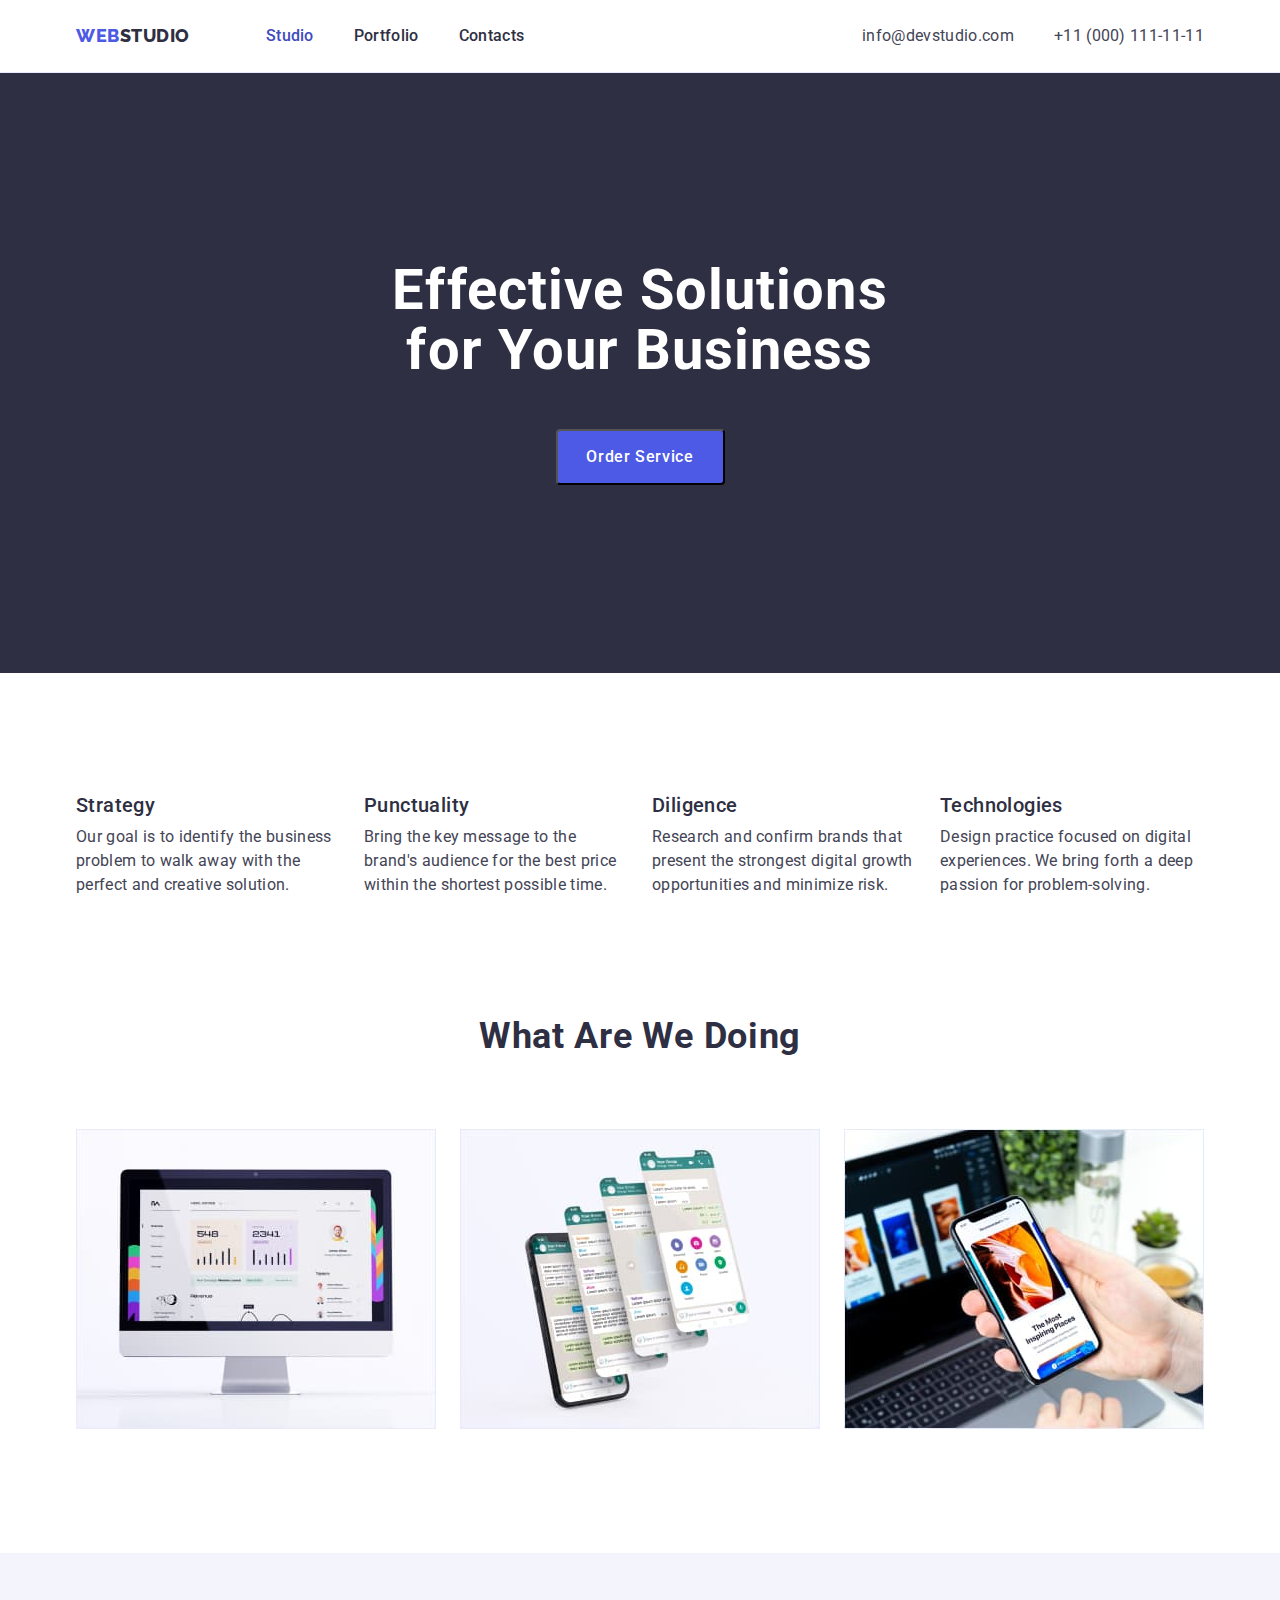
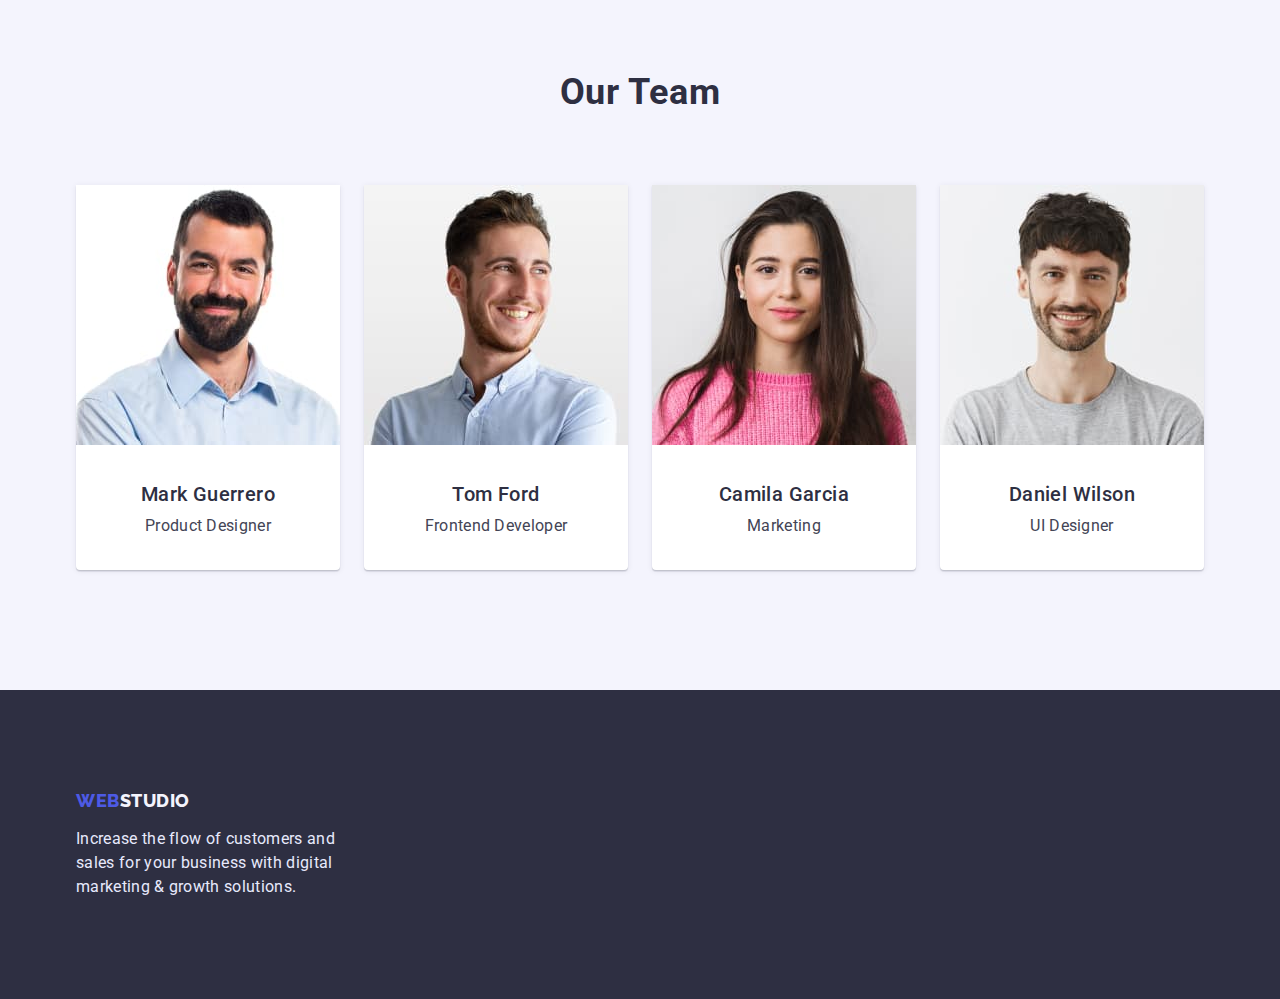
==== commit 0f34aee5: "відкорегував відповідно до зауважень ментора" ====
--- a/index.html
+++ b/index.html
@@ -150,8 +150,10 @@
                 height="260"
                 alt="Mark Guerrero's photo"
               />
-              <h3 class="team-item-title">Mark Guerrero</h3>
-              <p class="team-item-text">Product Designer</p>
+             <div class="team-content">
+                <h3 class="team-item-title">Mark Guerrero</h3>
+                <p class="team-item-text">Product Designer</p>
+             </div>
             </li>
             <li class="team-item">
               <img
@@ -160,8 +162,10 @@
                 height="260"
                 alt="Tom Ford's photo"
               />
-              <h3 class="team-item-title">Tom Ford</h3>
-              <p class="team-item-text">Frontend Developer</p>
+             <div class="team-content">
+                <h3 class="team-item-title">Tom Ford</h3>
+                <p class="team-item-text">Frontend Developer</p>
+             </div>
             </li>
             <li class="team-item">
               <img
@@ -170,8 +174,10 @@
                 height="260"
                 alt="Camila Garcia's photo"
               />
-              <h3 class="team-item-title">Camila Garcia</h3>
-              <p class="team-item-text">Marketing</p>
+            <div class="team-content">
+                <h3 class="team-item-title">Camila Garcia</h3>
+                <p class="team-item-text">Marketing</p>
+            </div>
             </li>
             <li class="team-item">
               <img
@@ -180,8 +186,10 @@
                 height="260"
                 alt="Daniel Wilson's photo"
               />
-              <h3 class="team-item-title">Daniel Wilson</h3>
-              <p class="team-item-text">UI Designer</p>
+             <div class="team-content">
+                <h3 class="team-item-title">Daniel Wilson</h3>
+                <p class="team-item-text">UI Designer</p>
+             </div>
             </li>
           </ul>
         </div>
--- a/css/styles.css
+++ b/css/styles.css
@@ -15,6 +15,7 @@
   --studio-btn-text: #ffffff;
   --portfolio-btn-color: #4d5ae5;
   --portfolio-btn-background-color: #f4f4fd;
+  --portfolio-btn-border-color: #E7E9FC;
   --portfolio-btn-active-color: #ffffff;
   --portfolio-btn-active-background-color: #404bbf;
   --logo-color: #4d5ae5;
@@ -107,6 +108,7 @@
 .header-address {
   display: flex;
   gap: 40px;
+  font-style: normal;
 }
 
 .header-list {
@@ -171,7 +173,7 @@
   margin-right: auto;
   text-align: center;
   min-height: 120px;
-  max-width: 494px;
+  width: 496px;
   margin-bottom: 48px;
 }
 
@@ -200,7 +202,7 @@
 /* -------------------------FEATURES-------------------------- */
 
 .features {
-  padding-top: 192px;
+  padding-top: 120px;
   padding-bottom: 120px;
 }
 
@@ -210,7 +212,7 @@
 }
 
 .features-item {
-  width: calc((100% - 72px) / 4);
+  flex-basis: calc((100% - 72px) / 4);
 }
 
 .features-item-title {
@@ -218,6 +220,7 @@
   font-size: 20px;
   line-height: 1.2;
   letter-spacing: 0.02em;
+  margin-bottom: 8px;
   color: var(--second-title-color);
 }
 
@@ -250,7 +253,7 @@
 }
 
 .products-item {
-  width: calc((100% - 48px) / 3);
+  flex-basis: calc((100% - 48px) / 3);
 }
 
 /* -------------------------TEAM-------------------------- */
@@ -276,7 +279,7 @@
   gap: 24px;
 }
 .team-item {
-  width: calc((100% - 72px) / 4);
+  flex-basis: calc((100% - 72px) / 4);
   box-shadow: 0px 1px 6px rgba(46, 47, 66, 0.08),
     0px 1px 1px rgba(46, 47, 66, 0.16), 0px 2px 1px rgba(46, 47, 66, 0.08);
   border-radius: 0px 0px 4px 4px;
@@ -289,7 +292,6 @@
   line-height: 1.2;
   text-align: center;
   letter-spacing: 0.02em;
-  margin-top: 32px;
   margin-bottom: 8px;
   color: var(--second-title-color);
 }
@@ -299,7 +301,10 @@
   line-height: 24px;
   text-align: center;
   letter-spacing: 0.02em;
-  padding-bottom: 32px;
+}
+
+.team-content {
+  padding: 32px 16px;
 }
 
 /* -------------------------PORTFOLIO-------------------------- */
@@ -328,6 +333,8 @@
   letter-spacing: 0.04em;
   color: var(--portfolio-btn-color);
   background-color: var(--portfolio-btn-background-color);
+  border: 1px solid var(--portfolio-btn-border-color);
+  border-radius: 4px;
   cursor: pointer;
 }
 
@@ -335,6 +342,7 @@
 .portfolio-btn:focus {
   color: var(--portfolio-btn-active-color);
   background-color: var(--portfolio-btn-active-background-color);
+  border-color: var(--portfolio-btn-active-background-color);
 }
 
 .portfolio-list-img {
@@ -345,33 +353,33 @@
 }
 
 .portfolio-item-img {
-  width: calc((100% - 48px) / 3);
-  padding-bottom: 32px;
+  flex-basis: calc((100% - 48px) / 3);
   display: block;
   background: var(--portfolio-item-img-background);
-  border-left: 1px solid var(--portfolio-item-img-border-color);
+}
+
+.portfolio-item-img-title {
+  font-weight: 500;
+  font-size: 20px;
+  line-height: 1.2;
+  letter-spacing: 0.02em;
+  margin-bottom: 8px;
+  color: var(--second-title-color);
+}
+
+.portfolio-item-img-tex {
+  font-size: 16px;
+  line-height: 1.5;
+  letter-spacing: 0.02em;
+}
+
+.portfolio-content {
+  padding: 32px 16px;
+  background: var(--portfolio-item-img-background);
   border-right: 1px solid var(--portfolio-item-img-border-color);
   border-bottom: 1px solid var(--portfolio-item-img-border-color);
-}
-
-.portfolio-item-img-title {
-  font-weight: 500;
-  font-size: 20px;
-  line-height: 1.2;
-  letter-spacing: 0.02em;
-  margin-top: 32px;
-  margin-bottom: 8px;
-  padding-right: 16px;
-  padding-left: 16px;
-  color: var(--second-title-color);
-}
-
-.portfolio-item-img-tex {
-  font-size: 16px;
-  line-height: 1.5;
-  letter-spacing: 0.02em;
-  padding-right: 16px;
-  padding-left: 16px;
+  border-left: 1px solid var(--portfolio-item-img-border-color);
+  margin: 0px auto;
 }
 
 /* -------------------------FOOTER-------------------------- */
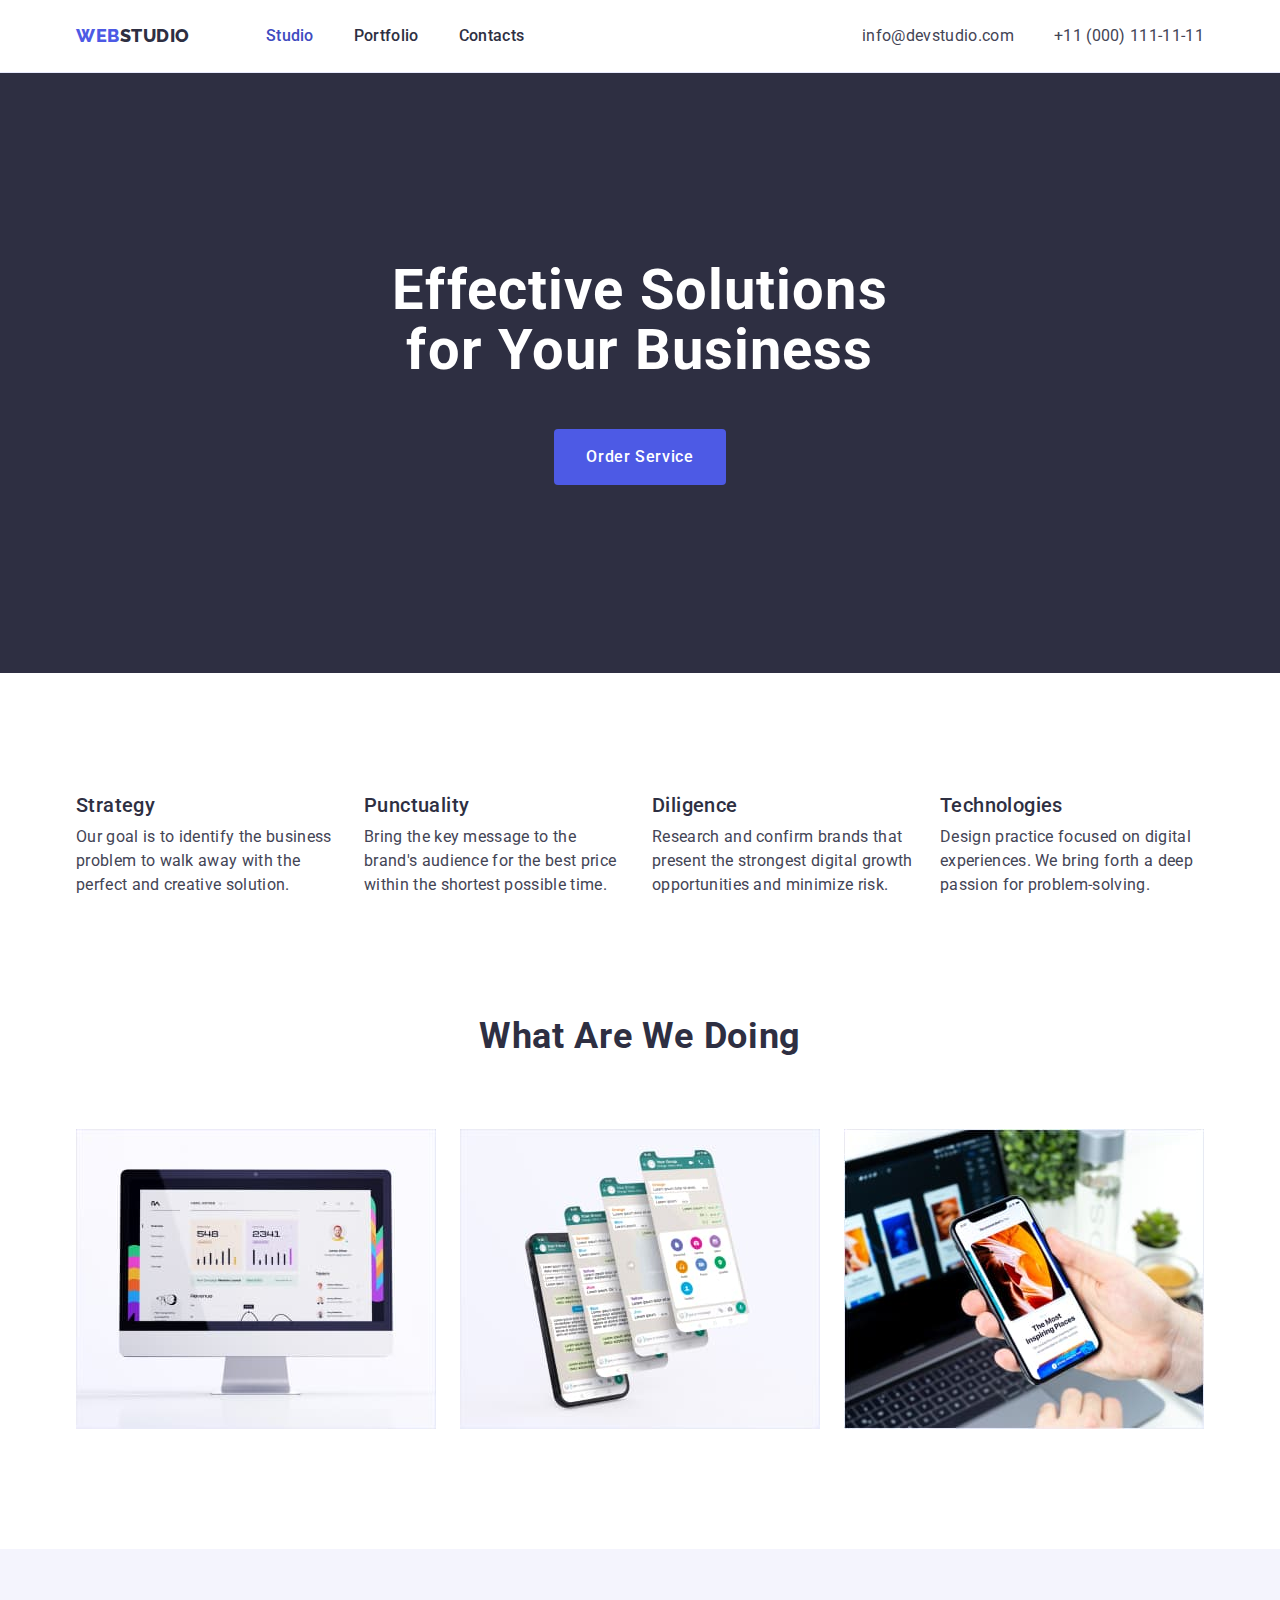
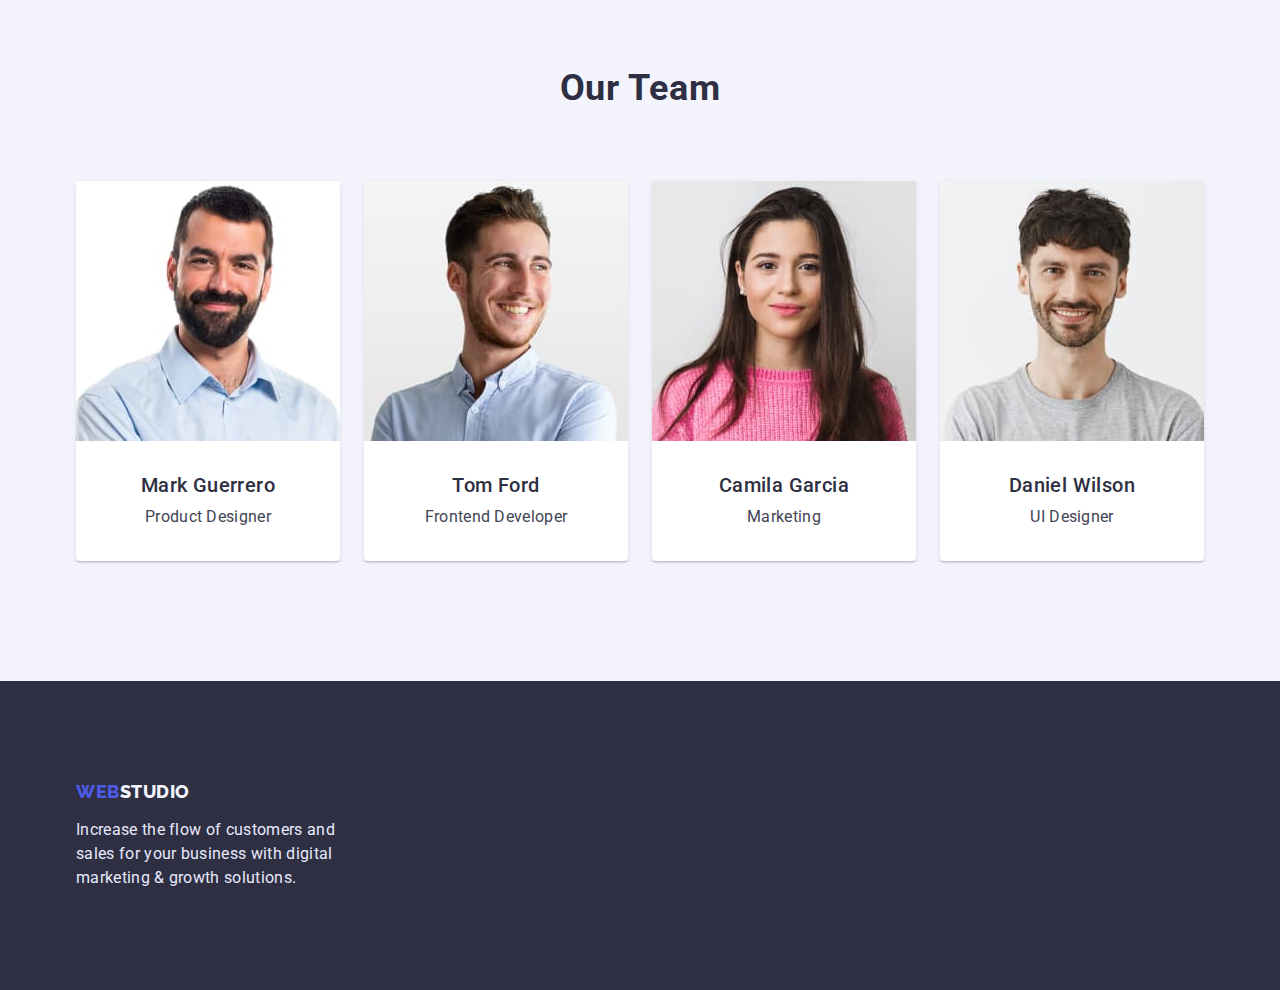
==== commit 0bfd9ea7: "відредагував за допомогою Пріттієр" ====
--- a/index.html
+++ b/index.html
@@ -174,10 +174,10 @@
                 height="260"
                 alt="Camila Garcia's photo"
               />
-            <div class="team-content">
+             <div class="team-content">
                 <h3 class="team-item-title">Camila Garcia</h3>
                 <p class="team-item-text">Marketing</p>
-            </div>
+             </div>
             </li>
             <li class="team-item">
               <img
--- a/css/styles.css
+++ b/css/styles.css
@@ -46,6 +46,12 @@
   padding-left: 0;
 }
 
+img {
+  display: block;
+  max-width: 100%;
+  height: auto;
+}
+
 .container {
   width: 1158px;
   padding-left: 15px;
@@ -172,7 +178,6 @@
   margin-left: auto;
   margin-right: auto;
   text-align: center;
-  min-height: 120px;
   width: 496px;
   margin-bottom: 48px;
 }
@@ -181,13 +186,13 @@
   font-family: inherit;
   font-weight: 500;
   font-size: 16px;
+  padding: 16px 32px;
+  border: none;
   line-height: 1.5;
   letter-spacing: 0.04em;
   color: var(--studio-btn-color);
   background-color: var(--studio-btn-background-color);
   cursor: pointer;
-  width: 169px;
-  height: 56px;
   border-radius: 4px;
   display: block;
   margin-left: auto;
@@ -319,6 +324,7 @@
   gap: 24px;
   margin-bottom: 72px;
   justify-content: center;
+  align-items: center;
 }
 
 .portfolio-item-btn {
@@ -329,6 +335,7 @@
   font-weight: 500;
   font-size: 16px;
   line-height: 1.5;
+  padding: 12px 24px;
   text-align: center;
   letter-spacing: 0.04em;
   color: var(--portfolio-btn-color);
@@ -354,7 +361,6 @@
 
 .portfolio-item-img {
   flex-basis: calc((100% - 48px) / 3);
-  display: block;
   background: var(--portfolio-item-img-background);
 }
 
